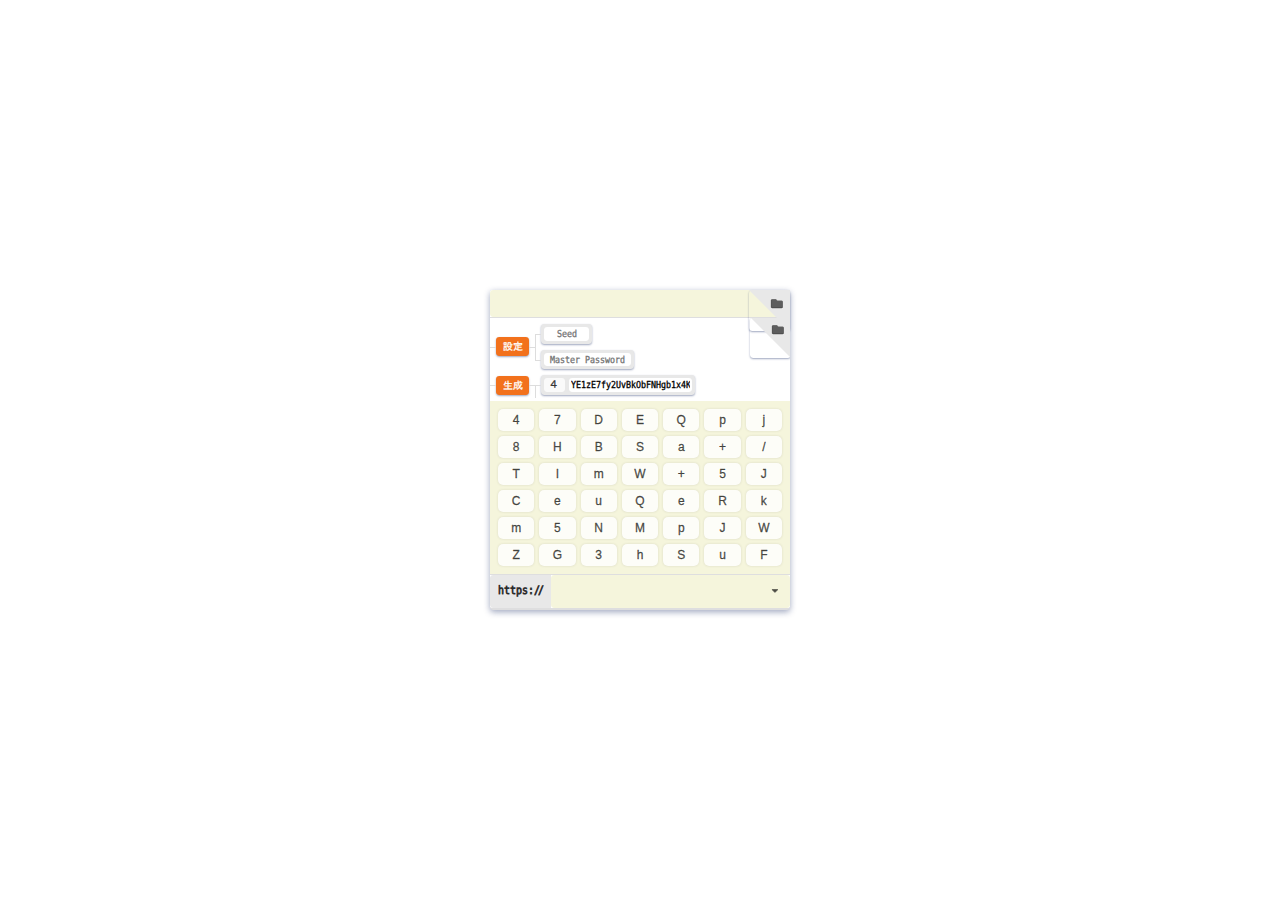
==== index.html @ 14d73985 "dfs" ====
<!doctype html>
 <html>
  <head>

    <title>keyx</title>

    <meta charset='utf-8'>
    <meta content='Yusuke Sano' name='author'>
    <meta content='telephone=no,address=no,email=no,date=no,url=no' name='format-detection'>
    <meta content='noimageindex,notranslate,nosnippet,noarchive,nofollow,noindex' name='robots'>
    <meta content='Protected by a master password, and only you have access to it' name='description'>
    <meta content='width=device-width,initial-scale=1.0,minimum-scale=1.0,maximum-scale=1.0,user-scalable=no' name='viewport'>

    <link href='js/jquery/Fomantic-UI/2.8.8.css' rel='stylesheet'>
    <link href='manifest.json' rel='manifest'>
    <link href='favicon.ico' rel='icon'>

    <script src='js/dat.gui/0.7.7-custom.js'></script>

    <!-- 便利 -->
    <script src='js/lodash-cli/4.17.21.js'></script>

    <!-- 符号化 -->
    <script src='js/base64-js/1.5.1.js'></script>
    <script src='js/js-sha256/0.9.0.js'></script>
    <!-- キー入力 -->
    <script src='js/simple-keyboard/3.4.139.js'></script>
    <script src='js/swipe-keyboard/2.2.471.js'></script>
    <!-- アプリＵＩ-->
    <script src='js/jquery/4.0.0-pre.js'></script>

    <script src='js/jquery/Fomantic-UI/components/dropdown.js'></script>
    <script src='js/jquery/Fomantic-UI/components/transition.js'></script>
    <!-- モジュール化 -->
    <script src='js/vue/2.7.8.js'></script>
    <script src='js/vue/vue-router/2.8.1.js'></script>
    <!-- パスワード強度 -->
    <script src='js/zxcvbn/4.4.2.js'></script>
    <script src='js/zxcvbn/language/ja/ts.js'></script>
    <script src='js/zxcvbn/language/common/ts.js'></script>

    <script src='js/vue/vue-dat-gui/VueDatGui.umd.js'></script>


    <!-- アプリケーション -->
    <script src='index.js'></script>




    <style>
      /* https://github.com/Semantic-Org/UI-Dropdown/issues/6 */
      @import url('js/dat.gui/0.7.7-custom.css');
      @import url('css/dat-gui-light-theme/0.0.1-custom.css');
      @import url('https://unpkg.com/webkul-micron@1.1.6/dist/css/micron.min.css');
      @import url('js/jquery/Fomantic-UI/components/transition.css');
      @import url('js/simple-keyboard/css/index.css');
      @import url('asset/font/index.css');
      @import url('index.css');

      html, body {
    font: 12px 'M+2VM+IPAG circle';
    -webkit-text-stroke: 0.3px;
} 
.ui.form .fields{
  margin-bottom:1em !important;
}


.dg {
  width: 100% !important;
  font: 11px "M+2VM+IPAG circle Regular";
}
.dg li.cr,
.dg li.folder {
  border-left: none !important;
}
.dg li.title {
  margin-left: 0 !important;
}
.dg li.cr select {
  font-family: "Meiryo";
}
.dg li.cr.number input[type=text] {
  font-family: "Gidole Regular";
}
.dg li.cr:last-child {
  border-bottom: none !important;
}
.dg > .close-button {
  display: none;
}

   </style>
  <style>
    @media only screen and (max-width: 767.98px) {
      .ui.form .fields {
        flex-wrap:inherit;
      }
    }

    .keyboardContainer .swipeCanvasElement{
      z-index:9 !important;
    }



    /* https://qiita.com/teppeita/items/b2df3f73c66883ab49be */
    .ui.search.dropdown > .text{
      text-overflow: ellipsis;
  white-space: nowrap;
  overflow:hidden;
  width:100%;
    }


    .ui.dropdown > .text > img, .ui.dropdown > .text > .image:not(.icon), .ui.dropdown .menu > .item > .image:not(.icon), .ui.dropdown .menu > .item > img{
      margin-right:0;
    }

    .ui.selection.dropdown .menu > .item{
      /* padding:0.58571429rem 1.14285714rem; */
      padding:0.98571429rem 0.3285714rem;
    }

    .ui.dropdown .menu > .item{
      min-height:auto;
    }

    /* .ui.selection.dropdown{
      border-left:none;
      border-top-left-radius:0;
      border-bottom-left-radius:0;
      
    } */
    .ui.label.corner {
      box-shadow:rgba(16, 36, 94, 0.4) 0 1px 2px 0;
    }
    .ui.segments{
      border:none;
      box-shadow:none;
    }
    .ui.form .field > label{
      font-family: 'あずきフォント';
    }
    .ui.popup.fitted{
      padding:0;
    }

    .ui.action > .button{
      border:1px solid rgba(34, 36, 38, 0.15);
    }


    .ui.search.selection.dropdown > input.search {
  line-height: 1.21428571em;
  padding: 0.47857143em 3.2em 0.37857143em 1em;
}

    .ui.selection.dropdown{
      background:beige;
    }
    .ui.search.dropdown > input.search{
      background:beige;
    }

    .ui.icon.buttons .button, .ui.icon.button:not(.animated):not(.compact):not(.labeled) {
  padding: 0.48571429em 0.48571429em 0.48571429em;
}
.ui.search.selection.dropdown > input.search {
  line-height: 1.21428571em;
  padding: 0.47857143em 3.2em 0.47857143em 1em;
}

    .ui.form input:not([type]),
    .ui.form input[type="color"],
    .ui.form input[type="date"],
    .ui.form input[type="datetime-local"],
    .ui.form input[type="email"],
    .ui.form input[type="month"],
    .ui.form input[type="number"],
    .ui.form input[type="password"],
    .ui.form input[type="search"],
    .ui.form input[type="tel"],
    .ui.form input[type="time"],
    .ui.form input[type="text"],
    .ui.form input[type="file"],
    .ui.form input[type="url"],
    .ui.form input[type="week"]{
      font-size:1.2em;
      line-height:1em;
      padding:0.539285715em 1em;
      font-family:'Gidole';
      background:beige;
    }

    .ui.form input:not([type]):focus,
    .ui.form input[type="color"]:focus,
    .ui.form input[type="date"]:focus,
    .ui.form input[type="datetime-local"]:focus,
    .ui.form input[type="email"]:focus,
    .ui.form input[type="month"]:focus,
    .ui.form input[type="number"]:focus,
    .ui.form input[type="password"]:focus,
    .ui.form input[type="search"]:focus,
    .ui.form input[type="tel"]:focus,
    .ui.form input[type="time"]:focus,
    .ui.form input[type="text"]:focus,
    .ui.form input[type="file"]:focus,
    .ui.form input[type="url"]:focus,
    .ui.form input[type="week"]:focus {
      color: rgba(0, 0, 0, 0.95);
      border-color: #85B7D9;
      background: beige;
    }

    i.icon, i.icons {
      font-size:1.5em;
    }
    .ui.icon.input > i.icon::before, .ui.icon.input > i.icon::after{
      width: 75%;
    }

    .ui.labeled.input>.label{
      border: 1px solid rgba(34, 36, 38, 0.15);
  border-right: none;
    }
    

    .ui.input > input:focus::-webkit-calendar-picker-indicator,
.ui.icon.input > textarea:focus ~ i.icon,
.ui.icon.input > input:focus ~ i.icon {
opacity: 1;
color: #6ca;

}
textarea::selection,
input::selection {

color: rgba(0, 0, 0, 0.87);
}

 </style>
  <style>
    html,
    body{
      font:12px 'M+2VM+IPAG circle';
      -webkit-text-stroke:.3px;
    }

 </style>
  <style>
    @media only screen and (min-width: 768px) {
      body{
        display:flex;
        align-items:center;
        justify-content:center;
      }
      main{
        width:350px;
      }
      .ui.segments{
        border-bottom:2px solid rgba(34,36,38,.15);
        box-shadow:rgba(16, 36, 94, 0.4) 0 2px 6px 0;
        -webkit-box-shadow:rgba(16, 36, 94, 0.4) 0 2px 6px 0;
      }

      
    }
 </style>
    
 </head>
  <body>
    <main>
   </main>
 </body>
</html>
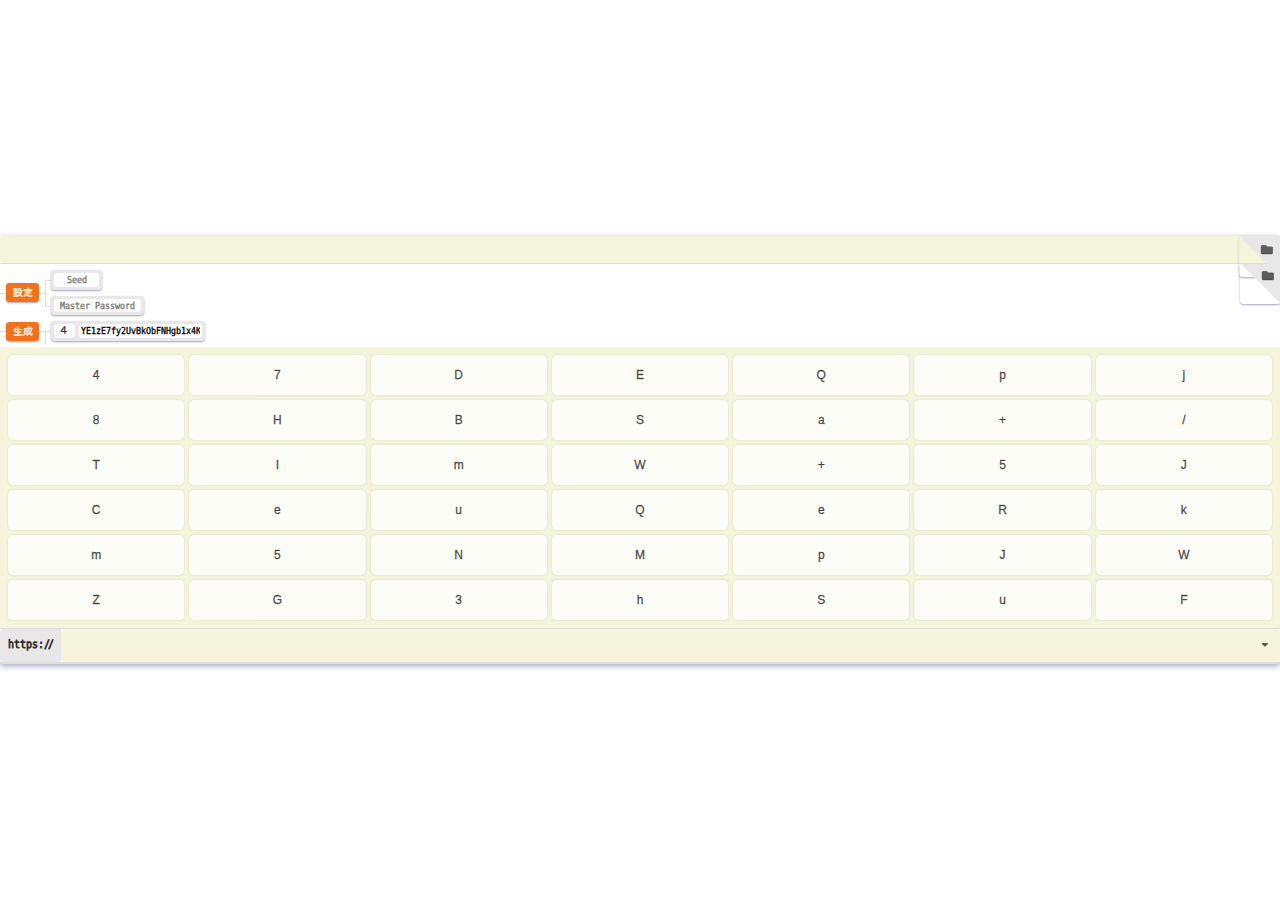
==== commit bc5d77d1: "dfs" ====
(no text change in the page or its own stylesheets)
